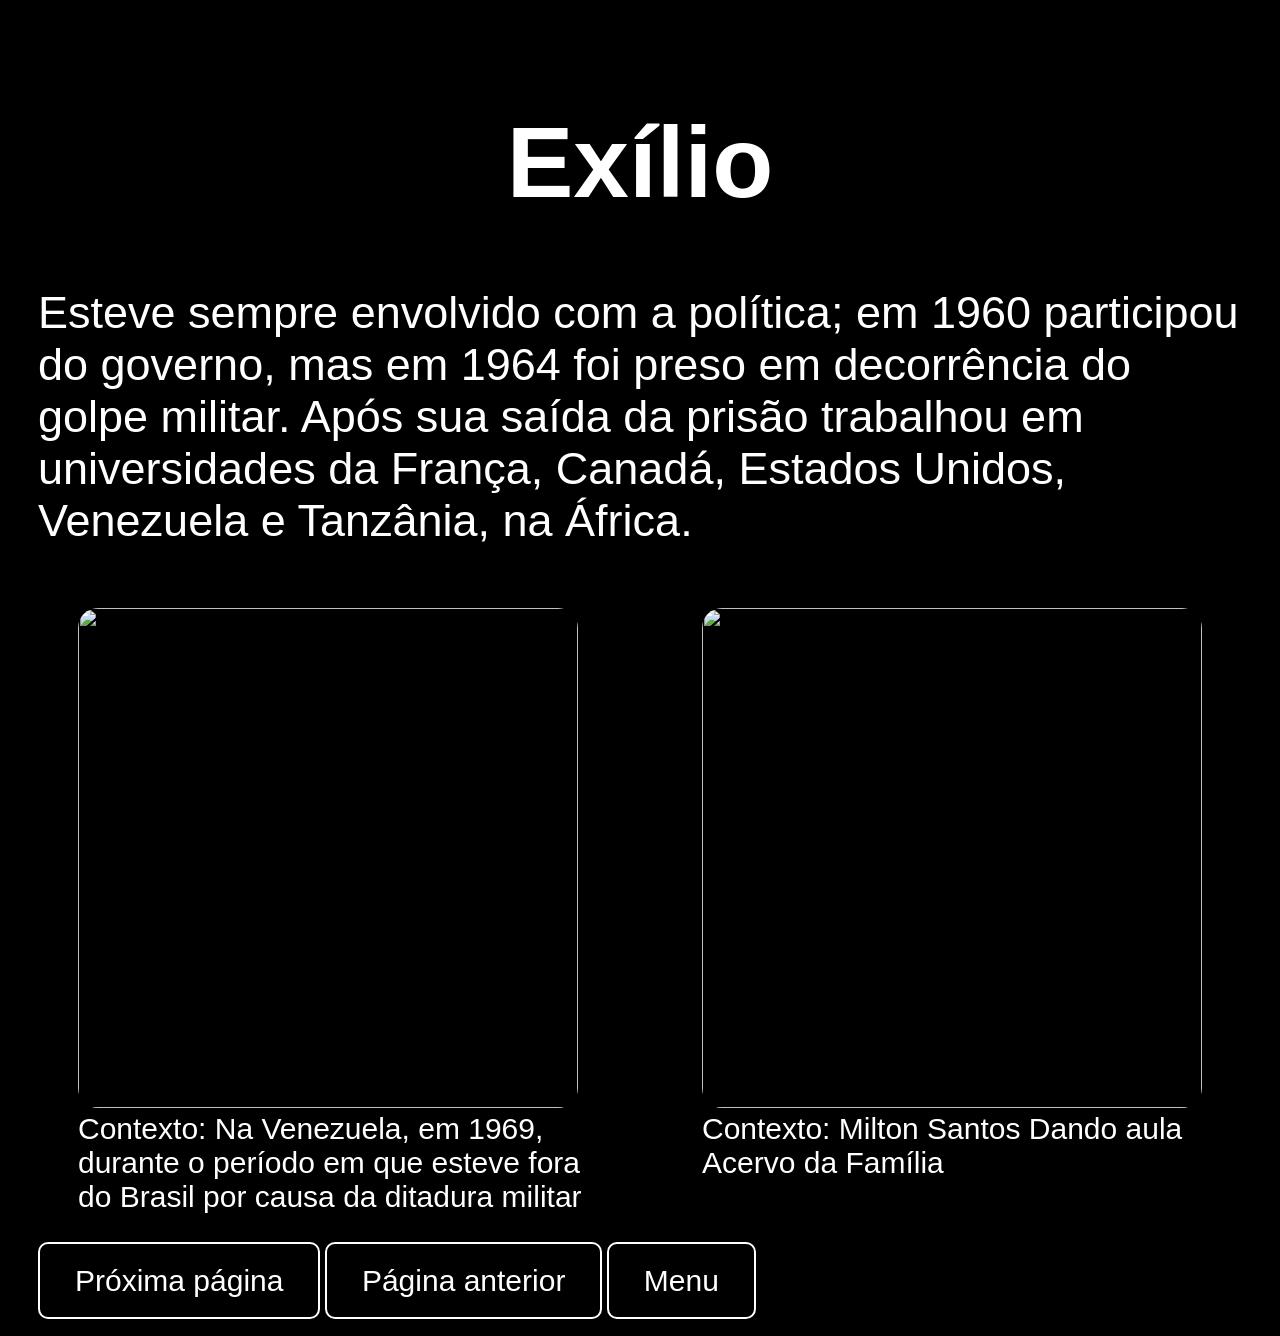
==== Exilio.html @ fe3273e3 "Create" ====
<!DOCTYPE html>
<html lang="en">
<head>
    <meta charset="UTF-8">
    <meta name="viewport" content="width=device-width, initial-scale=1.0">
    <title>Exilio</title>
    <link rel="stylesheet" href="style.css">
</head>
<body>
    
    <h1>Exílio</h1>
    <p>
      Esteve sempre envolvido com a política; em 1960 participou do governo, mas
      em 1964 foi preso em decorrência do golpe militar. Após sua saída da
      prisão trabalhou em universidades da França, Canadá, Estados Unidos,
      Venezuela e Tanzânia, na África.
    </p>

    <div class="container">
      <figure>
        <img src="Exílio/Foto 1.jpg" />
        <figcaption>
          Contexto: Na Venezuela, em 1969, durante o período em que esteve fora
          do Brasil por causa da ditadura militar 
        </figcaption>
      </figure>

      <figure>
        <img src="Exílio/Foto 2.jpg" />
        <figcaption>
          Contexto: Milton Santos Dando aula Acervo da Família 
        </figcaption>
        
      </figure>
    </div>
    
    <a href="Retorno-ao-Brasil.html">Próxima página</a>
    <a href="Formacao-academica.html">Página anterior</a>
    <a href="index.html">Menu</a>

</body>
</html>
---- style.css ----
body{
    font-family:Arial;
    background-color: #000000;
    color:rgb(255, 255, 255);
    padding: 30px;
}

figure{
    margin-bottom: 50px;
}

a{
    text-align: center;
    border: 2px solid white;
    border-radius: 10px;
    padding: 20px 35px;
    gap: 10px;
    text-decoration: none;
    color: white;   
    font-size: 30px;
    
}

h1{
    font-size:100px;
    text-align: center;
}

p{
        font-size:45px;
      
}





.container{
    display: flex;
    flex-direction: line;
    justify-content: space-around;
    gap: 15px;
    border-radius: 20px;
    width: fit-content;
}

.links{
    display: flex;
    flex-direction: column;
    justify-content:center;
    gap: 25px;
    margin-bottom: 300px;
}


img{
    width: 500px;
    height: 500px;
    border-radius: 20px;
}

figcaption{
    color: rgb(255, 255, 255);
    font-size:30px;
}

.special{
    display:flex;
    align-items:center;
    font-size: 200px;
    font-family: impact;
    letter-spacing: 2px;     
    line-height: 1.2;
    color: #ffffff;
    gap: 300px;
    margin-bottom: 300px;
}

.special-img{
    width: 900px;
    height: 900px;

    
}

.integrantes{
    display:grid;
    grid-template-columns: 1fr 1fr 1fr;
    gap: 20px;
    justify-items: center;

}
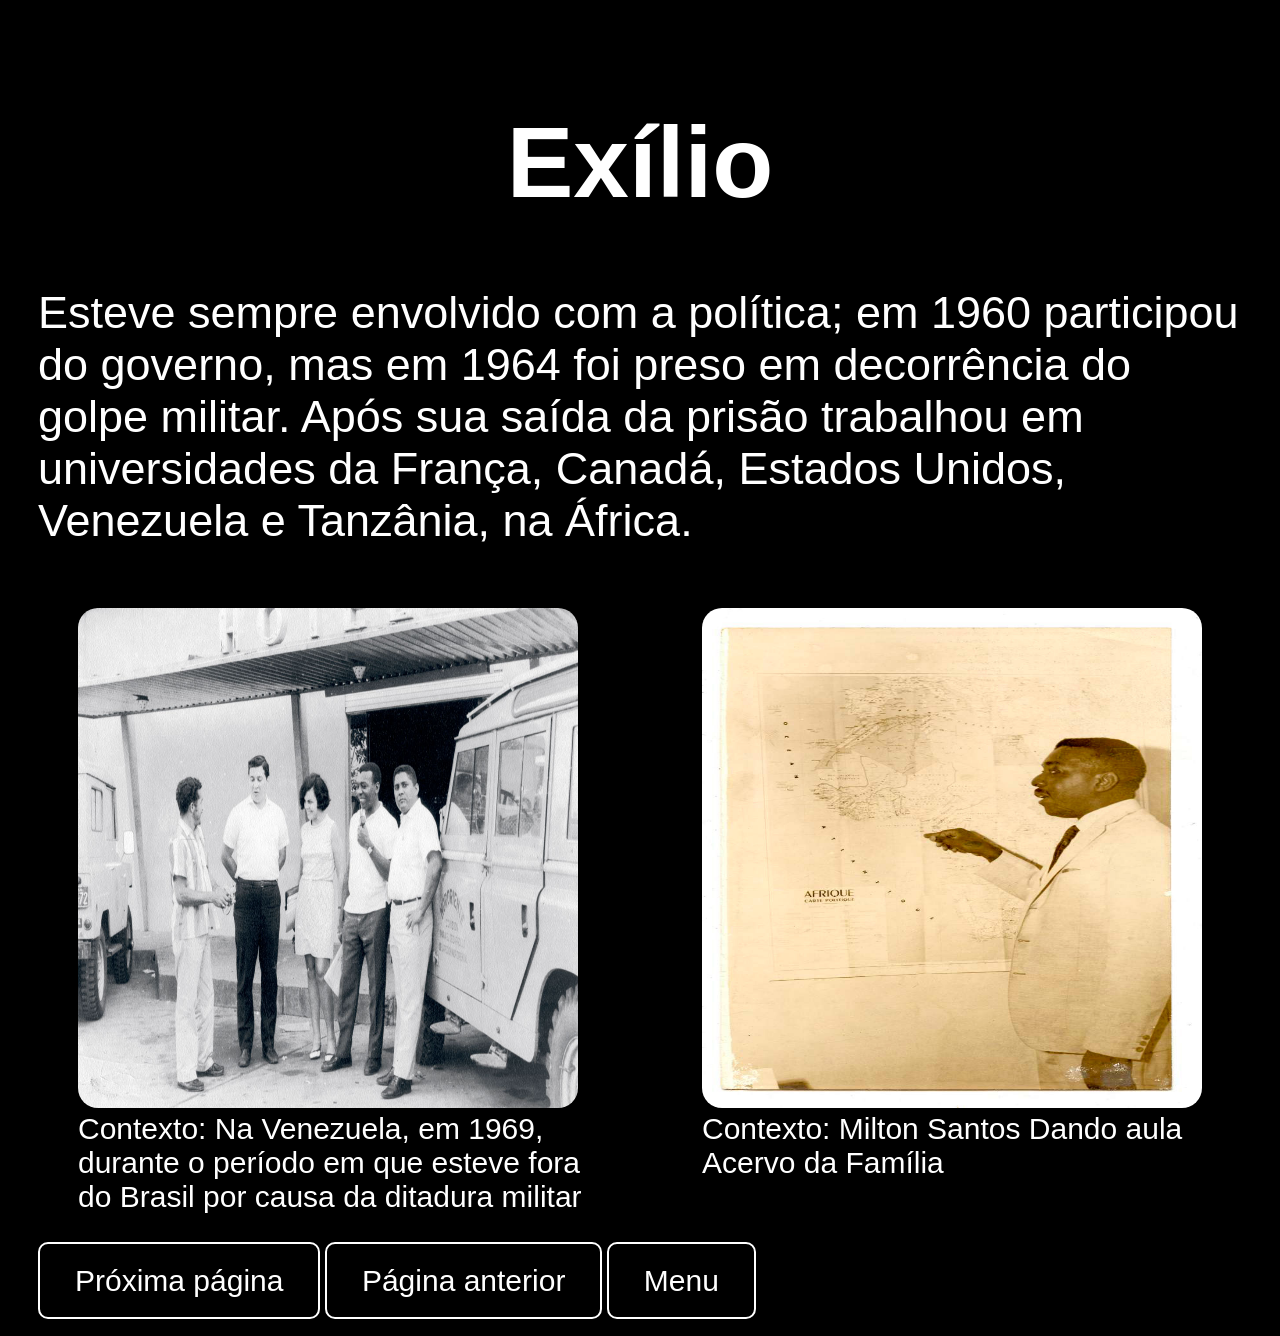
==== commit 53293953: "Rename Rename" ====
--- a/Exilio.html
+++ b/Exilio.html
@@ -18,7 +18,7 @@
 
     <div class="container">
       <figure>
-        <img src="Exílio/Foto 1.jpg" />
+        <img src="Exilio/Foto 1.jpg" />
         <figcaption>
           Contexto: Na Venezuela, em 1969, durante o período em que esteve fora
           do Brasil por causa da ditadura militar 
@@ -26,7 +26,7 @@
       </figure>
 
       <figure>
-        <img src="Exílio/Foto 2.jpg" />
+        <img src="Exilio/Foto 2.jpg" />
         <figcaption>
           Contexto: Milton Santos Dando aula Acervo da Família 
         </figcaption>
